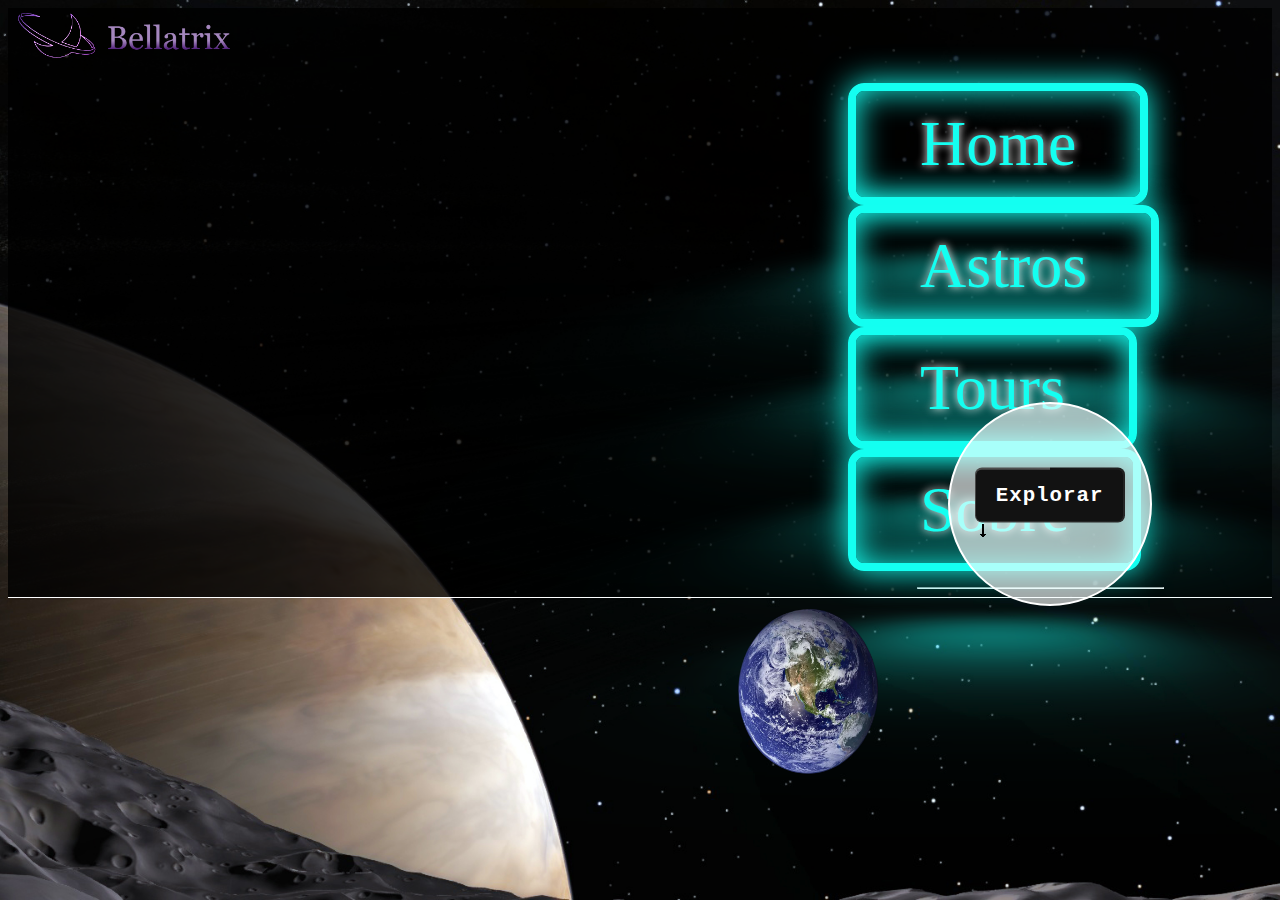
==== Projeto/layout.html @ e56751e1 "Subindo layout inicial do projeto" ====
<!DOCTYPE html>
<html lang="pt-br">

<head>
    <meta charset="UTF-8">
    <meta http-equiv="X-UA-Compatible" content="IE=edge">
    <meta name="viewport" content="width=device-width, initial-scale=1.0">
    <!-- Estilo -->
    <link rel="stylesheet" href="style.css">
    <!-- Bootstrap CSS -->
    <link href="https://cdn.jsdelivr.net/npm/bootstrap@5.0.0/dist/css/bootstrap.min.css" rel="stylesheet"
    integrity="sha384-wEmeIV1mKuiNpC+IOBjI7aAzPcEZeedi5yW5f2yOq55WWLwNGmvvx4Um1vskeMj0" crossorigin="anonymous">
    <title>Primeira página</title>
</head>

<body>
<!-- Menu de Navegação -->
<nav class="navbar navbar-expand-md" id="fundo">
    <!-- Logotipo da Empresa -->
    <a class="navbar-brand" href="#Logotipo">
        <img id="logotipo" src="./img/titulo-desktop.png" alt="icone">
    </a>
    <div id="menu">
        <ul class="navbar-nav me-auto col mb-2 mb-lg-0 fs-5 mt-3">
            <li class="nav-item"><a href="#Home" class="nav-link efeito text-light fw-bold btn btn-outline-dark border border-1">Home</a></li> 
            <li class="nav-item"><a href="#Astros" class="nav-link efeito text-light fw-bold btn btn-outline-dark border border-1">Astros</a></li>
            <li class="nav-item"><a href="#Tours" class="nav-link efeito text-light fw-bold btn btn-outline-dark border border-1">Tours</a></li>
            <li class="nav-item"><a href="#Sobre" class="nav-link efeito text-light fw-bold btn btn-outline-dark border border-1">Sobre</a></li>
        </ul>
        <hr style="color: white; width: 245px">
    </div>
</nav>

<!--Imagem flutuando-->
<section class="flutuando">
    <img class="mexendo" src="./img/terra.png" alt="terra">
</section>

<!--Botão de Explorar-->
<div class="circulo">
    <div class="teste">
        <div class="btn1">
            <a id="btn2" href="#">Explorar</a>
        </div>
        <span>&#x1F817;</span>
    </div>
    
</div>


    <script
        src="https://cdn.jsdelivr.net/npm/bootstrap@5.1.3/dist/js/bootstrap.bundle.min.js" integrity="sha384-ka7Sk0Gln4gmtz2MlQnikT1wXgYsOg+OMhuP+IlRH9sENBO0LRn5q+8nbTov4+1p"
        crossorigin="anonymous">
    </script>
</body>

</html>
---- Projeto/style.css ----
body {
    background-image: url('img/img2.jpg');
    background-repeat: no-repeat;
    background-size: cover;
    background-position: center;
    background-attachment: fixed;
}

#menu {
    margin-left: 50em;
}

#logotipo {
    margin-left: 0.4em;
    width: 218px;
    height: 55px;
}

#fundo {
    background-color: rgba(0, 0, 0, 0.795);
    border-bottom: 1px solid white;
}

#btn {
    margin-left: 10%;
}

.nav-link {
    margin-right: 5%;
}

.circulo {
    width: 200px;
    height: 200px;
    background-color: rgba(255, 255, 255, 0.63);
    border: 2px solid white;
    border-radius: 50%;
    position: absolute;
    top: 56%;
    left: 82%;
    transform: translate(-50%, -50%);
}

#pesquisa {
    font-weight: bold;
    font-size: 2.0em;
    margin-left: 17%;
    margin-top: 32%;
}

.teste {
    position: absolute;
    top: 50%;
    left: 50%;
    transform: translate(-50%, -50%);
}

.btn1 {
    display: flex;
    position: relative;
    width: 150px;
    height: 55px;
    border-radius: 7px;
    overflow: hidden;
    align-items: center;
    justify-content: center;
    font-weight: bold;
}

.btn1::before {
    content: "";
    position: absolute;
    width: 200px;
    height: 200px;
    background: conic-gradient(#121212, #595959);
    animation: efeito 1.3s ease infinite;
    transition: 1s ease;
}

@keyframes efeito {
    100%{
        transform: rotate(360deg);
    }
}
.container:hover .btn1::before{
    background: #595959;
}
#btn2{
    position: absolute;
    z-index: 1;
    display: block;
    width: 147px;
    height: 52px;
    background: #121212;
    text-align: center;
    line-height: 52px;
    border-radius: 6px;
    text-decoration: none;
    color: #fff;
    letter-spacing: 1px;
    font-family: 'Courier New', Courier, monospace;
    font-size: 1.3rem;
}

.flutuando{
    position: absolute;
    transform: translate(-50%, -50%);
}
.mexendo {
    width: 300px;
    height: 200px;
    margin-top: 10%;
    margin-left: 100em;
    animation: flutuacao 10s
    ease-in-out infinite;
}
@keyframes flutuacao {
    0%, 100%{
        transform: translateY(0px);
    }
    50%{
        transform: translateY(-10px);
    }
}

.efeito {
    text-decoration: none;
    font-size: 64px;
    color: #14fff1;
    display: inline-block;
    border: 8px solid #14fff1;
    padding: 16px 64px;
    text-shadow: 0 0 8px rgba(255, 255, 255);
    border-radius: 16px;
    box-shadow: inset 0 0 32px #14fff1, 0 0 32px #14fff1;
    position: relative;
}
.efeito::before {
    pointer-events: none;
    content: "";
    position: absolute;
    width: 100%;
    height: 100%;
    background-color: #14fff1;
    left: 0;
    top: 120%;
    transform: perspective(64px) rotateX(40deg) scale(1, 0.35); filter: blur(64px);
    opacity: 0.7;
}

.efeito::after {
    content: "";
    position: absolute;
    top: 0;
    left: 0;
    right: 0;
    bottom: 0;
    background-color: #14fff1;
    box-shadow: 0 0 128px 32px #14fff1;
    z-index: -1;
    opacity: 0;
    transition: opacity 100ms linear;
}

.efeito:hover::after,
.efeito:focus::before {
    opacity: 1;
}

.efeito:hover::before,
.efeito:focus::before {
    opacity: 1;
}
.efeito:hover,
.efeito:focus {
    color: #fff;
    text-shadow: none;
}
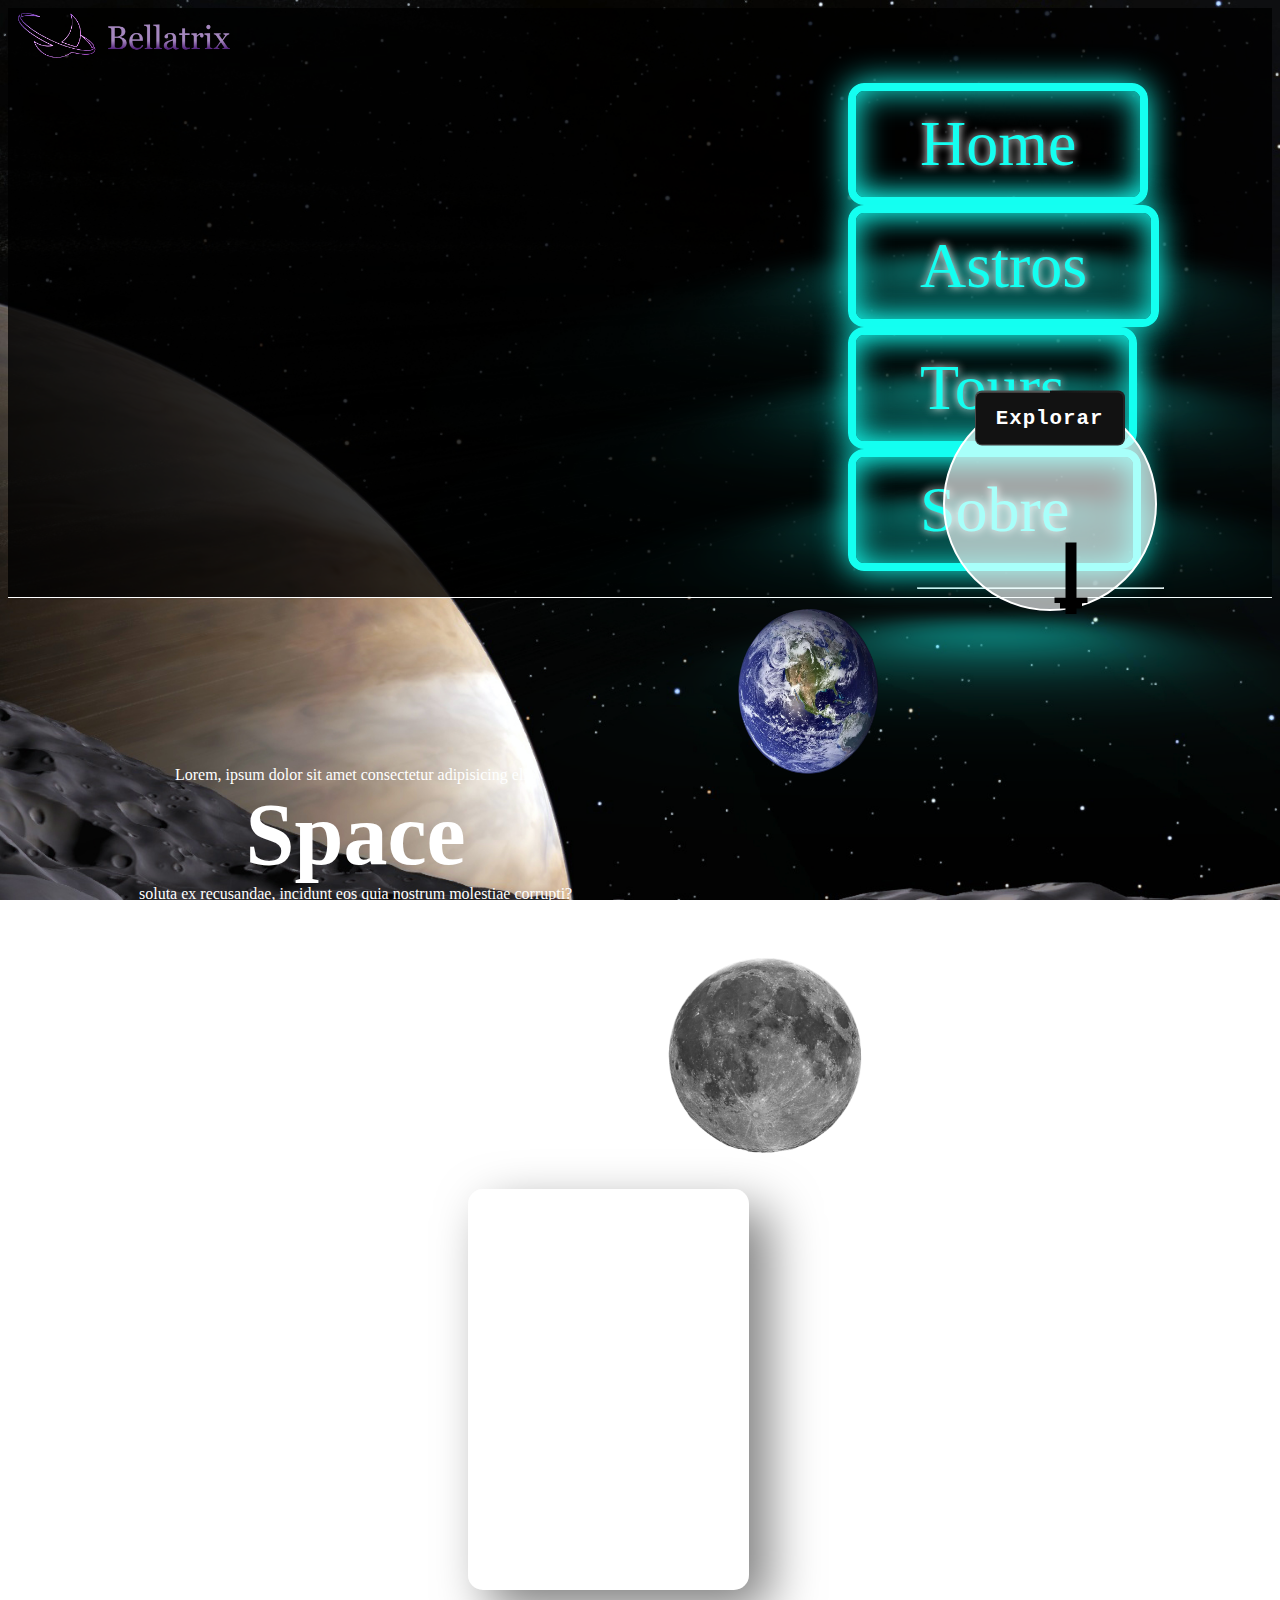
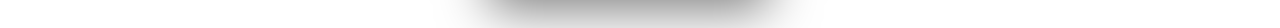
==== commit a2be360c: "Subindo projeto" ====
--- a/Projeto/layout.html
+++ b/Projeto/layout.html
@@ -36,18 +36,47 @@
     <img class="mexendo" src="./img/terra.png" alt="terra">
 </section>
 
+<!--Página inicial texto-->
+<main class="sobre">
+    <p>Lorem, ipsum dolor sit amet consectetur adipisicing elit. <br> <span>Space</span> <br> soluta ex recusandae, incidunt eos quia nostrum molestiae corrupti? Reiciendis dolor nisi minima, quasi dolores quos voluptatibus culpa eius corrupti sapiente.</p>
+</main>
+
 <!--Botão de Explorar-->
 <div class="circulo">
     <div class="teste">
         <div class="btn1">
             <a id="btn2" href="#">Explorar</a>
         </div>
-        <span>&#x1F817;</span>
+        <p id="seta">&#x1F817;</p>
     </div>
-    
 </div>
 
+<!--Imagem rotacionando-->
+<section>
+    <img class="spinning" id="lua" src="img/lua.png" alt="">
+</section>
 
+<div class="container">
+    <div class="card">
+        <div class="content">
+            <h2>01</h2>
+            <h3>Card um</h3>
+            <p>Lorem ipsum dolor sit amet consectetur, adipisicing elit. Cum eum corrupti aperiam. Atque commodi, fuga aspernatur dicta doloribus eligendi provident cum molestias dolores veniam possimus quas voluptatem exercitationem rem adipisci.</p>
+            <a href="#">Mais informações...</a>
+        </div>
+    </div>
+</div>
+
+    <script type="text/javascript" src="vanilla-tilt.js"></script>
+    <script>
+        VanillaTilt.init(document.querySelectorAll(".card"), {
+            max: 25,
+            speed: 400,
+            glare: true,
+            "max-glare": 1,
+        });
+    </script>
+    
     <script
         src="https://cdn.jsdelivr.net/npm/bootstrap@5.1.3/dist/js/bootstrap.bundle.min.js" integrity="sha384-ka7Sk0Gln4gmtz2MlQnikT1wXgYsOg+OMhuP+IlRH9sENBO0LRn5q+8nbTov4+1p"
         crossorigin="anonymous">
--- a/Projeto/style.css
+++ b/Projeto/style.css
@@ -30,8 +30,8 @@
 }
 
 .circulo {
-    width: 200px;
-    height: 200px;
+    width: 210px;
+    height: 210px;
     background-color: rgba(255, 255, 255, 0.63);
     border: 2px solid white;
     border-radius: 50%;
@@ -39,6 +39,7 @@
     top: 56%;
     left: 82%;
     transform: translate(-50%, -50%);
+    
 }
 
 #pesquisa {
@@ -65,6 +66,7 @@
     align-items: center;
     justify-content: center;
     font-weight: bold;
+    margin-top: 140%;
 }
 
 .btn1::before {
@@ -100,6 +102,14 @@
     letter-spacing: 1px;
     font-family: 'Courier New', Courier, monospace;
     font-size: 1.3rem;
+}
+
+#seta {
+    color: black;
+    font-weight: 570;
+    font-size: 5.5em;
+    padding-bottom: 70%;
+    margin-left: 35%;
 }
 
 .flutuando{
@@ -176,3 +186,109 @@
     color: #fff;
     text-shadow: none;
 }
+
+span{
+    color: white;
+    font-weight: bold;
+    font-size: 5.5em;
+}
+
+.sobre{
+    color: white;
+    text-align: center;
+    padding-right: 53%;
+    padding-top: 12%;
+    padding-left: 8%;
+    border: 50% white;
+}
+
+
+@keyframes spin {
+    /* X para espaço 3D ou Y */
+    from { transform: rotateY(0deg);}
+    to { transform: rotateY(360deg);}
+}
+/*apenas girar se passar o cursor* .spinning:hover*/
+.spinning{
+    animation: spin 5s infinite;
+}
+#lua{
+    width: 200px;
+    height: 200px;
+    margin-left: 52%;
+}
+
+.container {
+    position: relative;
+    display: flex;
+    justify-content: center;
+    align-items: center;
+    max-width: 1200px;
+    flex-wrap: wrap;
+    z-index: 1;
+}
+
+.container .card {
+    position: relative;
+    width: 280px;
+    height: 400px;
+    margin: 30px;
+    box-shadow: 20px 20px 50px rgba(0, 0, 0, 0.5);
+    border-radius: 15px;
+    background: rgba(255, 255, 255, 0.1);
+    overflow: hidden;
+    display: flex;
+    justify-content: center;
+    align-items: center;
+    border-top: 1px solid rgba(255, 255, 255, 0.5);
+    border-left: 1px solid rgba(255, 255, 255, 0.5);
+    backdrop-filter: blur(2px);
+}
+
+.container .card .content {
+    padding: 20px;
+    text-align: center;
+    transform: translateY(100px);
+    opacity: 0;
+    transition: 0.5s;
+}
+
+.container .card:hover .content{
+    transform: translate(0px);
+    opacity: 1;
+}
+
+.container .card .content h2{
+    position: absolute;
+    top: -80px;
+    right: 30px;
+    font-size: 8em;
+    color: rgba(255, 255, 255, 0.005);
+    pointer-events: none;
+}
+
+.container .card .content h3 {
+    font-size: 1.8em;
+    color: #fff;
+    z-index: 1;
+}
+
+.container .card .content p {
+    font-size: 1em;
+    color: #fff;
+    font-weight: 300;
+}
+
+.container .card .content a{
+    position: relative;
+    display: inline-block;
+    padding: 8px 20px;
+    margin-top: 15px;
+    background: #fff;
+    color: #000;
+    text-decoration: none;
+    border-radius: 20px;
+    font-weight: 500;
+    box-shadow: 0 5px 15px rgba(0, 0, 0, 0.2);
+}
+
